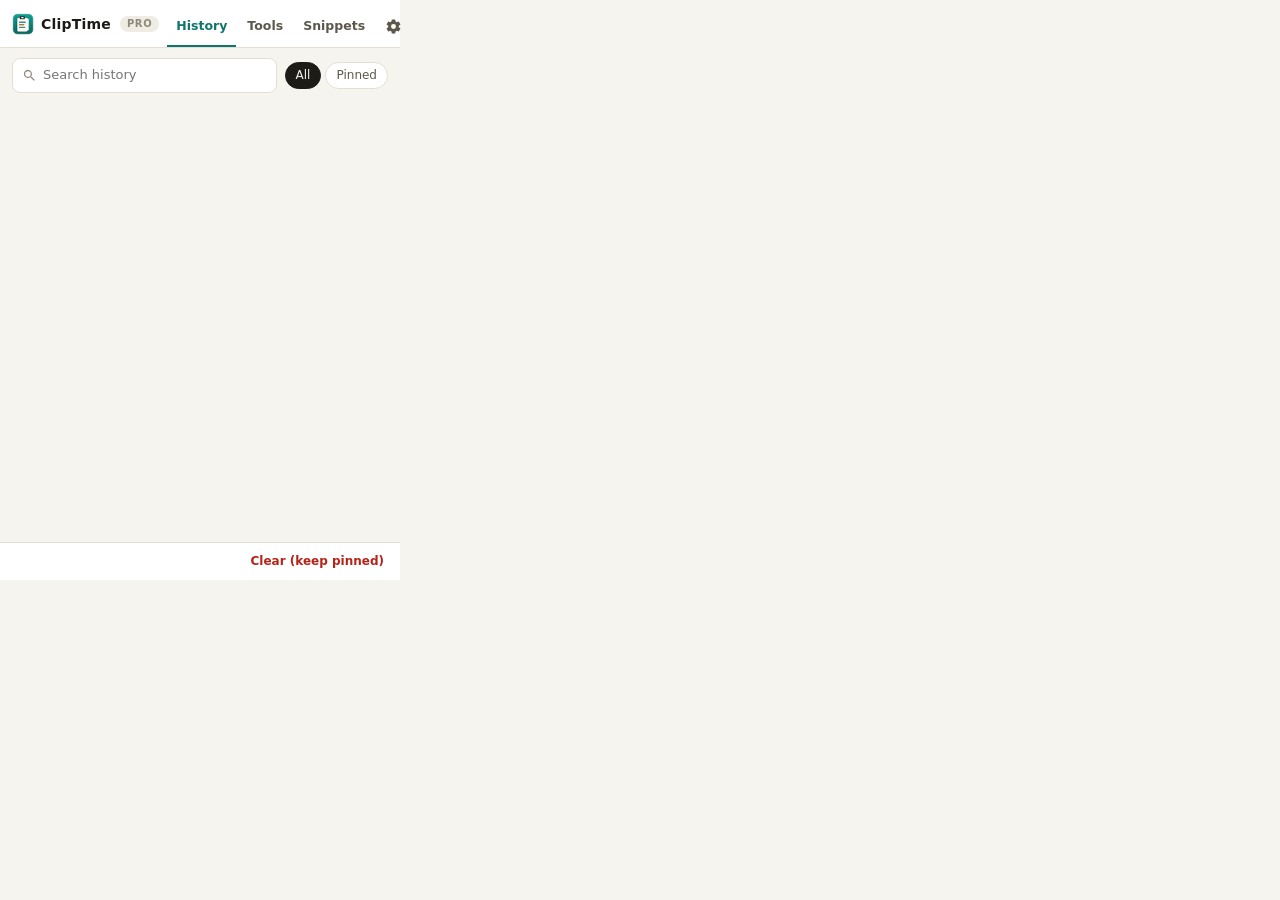
==== extension/popup.html @ b54d1af6 "ClipTime v1.2.0 — clipboard history, text tools, snippets, Pro licensing Co-Authored-By: Claude Opus" ====
<!doctype html>
<html>
<head>
  <meta charset="utf-8">
  <meta name="viewport" content="width=device-width, initial-scale=1">
  <title>ClipTime</title>
  <link rel="stylesheet" href="popup.css">
</head>
<body>
<div class="app">
  <header class="top">
    <div class="brand">
      <img src="icons/icon32.png" alt="" width="22" height="22">
      <span>ClipTime</span>
      <button id="pro-pill" class="pro-pill" type="button">PRO</button>
    </div>
    <nav class="tabs" role="tablist">
      <button role="tab" data-tab="history" class="tab active" data-i18n="tabHistory">History</button>
      <button role="tab" data-tab="tools" class="tab" data-i18n="tabTools">Tools</button>
      <button role="tab" data-tab="snippets" class="tab" data-i18n="tabSnippets">Snippets</button>
      <button role="tab" data-tab="settings" class="tab icon-tab" data-i18n-title="tabSettings" aria-label="Settings">
        <svg viewBox="0 0 24 24" width="17" height="17"><path fill="currentColor" d="M12 15.5A3.5 3.5 0 1 1 12 8.5a3.5 3.5 0 0 1 0 7Zm7.43-2.53c.04-.32.07-.64.07-.97s-.03-.66-.07-.98l2.11-1.65a.5.5 0 0 0 .12-.64l-2-3.46a.5.5 0 0 0-.61-.22l-2.49 1a7.3 7.3 0 0 0-1.69-.98l-.38-2.65A.49.49 0 0 0 14 2h-4a.49.49 0 0 0-.49.42l-.38 2.65c-.61.25-1.17.58-1.69.98l-2.49-1a.5.5 0 0 0-.61.22l-2 3.46a.49.49 0 0 0 .12.64L4.57 11c-.04.32-.07.65-.07.98s.03.65.07.97l-2.11 1.66a.5.5 0 0 0-.12.64l2 3.46c.12.22.39.3.61.22l2.49-1.01c.52.4 1.08.74 1.69.99l.38 2.65c.03.24.24.42.49.42h4c.25 0 .46-.18.49-.42l.38-2.65a7.7 7.7 0 0 0 1.69-.99l2.49 1.01c.23.08.49 0 .61-.22l2-3.46a.5.5 0 0 0-.12-.64l-2.11-1.66Z"/></svg>
      </button>
    </nav>
  </header>

  <!-- HISTORY -->
  <section class="panel active" id="panel-history">
    <div class="toolbar">
      <div class="search">
        <svg viewBox="0 0 24 24" width="15" height="15"><path fill="currentColor" d="M15.5 14h-.79l-.28-.27a6.5 6.5 0 1 0-.7.7l.27.28v.79l5 4.99L20.49 19l-4.99-5Zm-6 0a4.5 4.5 0 1 1 0-9 4.5 4.5 0 0 1 0 9Z"/></svg>
        <input id="hist-search" type="search" data-i18n-placeholder="searchHistory" placeholder="Search history" autocomplete="off">
      </div>
      <div class="chips">
        <button class="chip active" data-filter="all" data-i18n="filterAll">All</button>
        <button class="chip" data-filter="pinned" data-i18n="filterPinned">Pinned</button>
      </div>
    </div>
    <div id="paused-banner" class="banner" hidden>
      <span data-i18n="pausedBanner">Saving is paused.</span>
      <button class="link" id="resume-btn" data-i18n="resume">Resume</button>
    </div>
    <ul id="hist-list" class="list" tabindex="-1"></ul>
    <div id="hist-empty" class="empty" hidden>
      <div class="empty-art">⌘C</div>
      <p data-i18n="emptyHistory">Copy some text in Chrome — it will appear here.</p>
    </div>
    <footer class="foot">
      <span id="hist-count" class="muted"></span>
      <button class="link danger" id="clear-btn" data-i18n="clearUnpinned">Clear (keep pinned)</button>
    </footer>
  </section>

  <!-- TOOLS -->
  <section class="panel" id="panel-tools">
    <div class="tools-body">
      <textarea id="tool-text" spellcheck="false" data-i18n-placeholder="toolPlaceholder" placeholder="Paste or type text here…"></textarea>
      <div class="statline">
        <span id="tool-stats" class="muted"></span>
        <span class="spacer"></span>
        <button class="link" id="tool-paste" data-i18n="paste">Paste</button>
        <button class="link" id="tool-undo" data-i18n="undo" disabled>Undo</button>
        <button class="link" id="tool-clear" data-i18n="clear">Clear</button>
      </div>

      <h3 data-i18n="groupClean">Clean up</h3>
      <div class="btn-grid">
        <button class="tool primary" data-tool="removeBlankLines" data-i18n="toolRemoveBlank">Remove blank lines</button>
        <button class="tool" data-tool="smartClean" data-i18n="toolSmartClean">Smart clean</button>
        <button class="tool" data-tool="collapseBlankLines" data-i18n="toolCollapse">Max 1 blank line</button>
        <button class="tool" data-tool="removeExtraSpaces" data-i18n="toolSpaces">Remove extra spaces</button>
        <button class="tool" data-tool="trimLines" data-i18n="toolTrim">Trim lines</button>
        <button class="tool" data-tool="joinLines" data-i18n="toolJoin">Join into one line</button>
        <button class="tool" data-tool="stripHtml" data-i18n="toolStripHtml">Strip HTML</button>
      </div>

      <h3 data-i18n="groupCase">Case</h3>
      <div class="btn-grid">
        <button class="tool" data-tool="upper">UPPERCASE</button>
        <button class="tool" data-tool="lower">lowercase</button>
        <button class="tool" data-tool="title">Title Case</button>
        <button class="tool" data-tool="sentence">Sentence case</button>
        <button class="tool" data-tool="toggle">tOGGLE cASE</button>
        <button class="tool" data-tool="camel">camelCase</button>
        <button class="tool" data-tool="pascal">PascalCase</button>
        <button class="tool" data-tool="snake">snake_case</button>
        <button class="tool" data-tool="kebab">kebab-case</button>
        <button class="tool" data-tool="constant">CONSTANT_CASE</button>
      </div>

      <h3 data-i18n="groupLines">Lines &amp; numbers</h3>
      <div class="btn-grid">
        <button class="tool" data-tool="sortLines" data-i18n="toolSort">Sort A→Z</button>
        <button class="tool" data-tool="reverseLines" data-i18n="toolReverse">Reverse lines</button>
        <button class="tool" data-tool="uniqueLines" data-i18n="toolUnique">Remove duplicates</button>
        <button class="tool" data-tool="numberLines" data-i18n="toolNumber">Number lines</button>
        <button class="tool" data-tool="removeNumbering" data-i18n="toolUnnumber">Remove numbering</button>
        <button class="tool" data-tool="toBnDigits">123 → ১২৩</button>
        <button class="tool" data-tool="toEnDigits">১২৩ → 123</button>
      </div>
    </div>
    <footer class="foot sticky">
      <button class="btn ghost" id="tool-save-snippet" data-i18n="saveAsSnippet">Save as snippet</button>
      <button class="btn solid" id="tool-copy" data-i18n="copy">Copy</button>
    </footer>
  </section>

  <!-- SNIPPETS -->
  <section class="panel" id="panel-snippets">
    <div class="toolbar">
      <div class="search">
        <svg viewBox="0 0 24 24" width="15" height="15"><path fill="currentColor" d="M15.5 14h-.79l-.28-.27a6.5 6.5 0 1 0-.7.7l.27.28v.79l5 4.99L20.49 19l-4.99-5Zm-6 0a4.5 4.5 0 1 1 0-9 4.5 4.5 0 0 1 0 9Z"/></svg>
        <input id="snip-search" type="search" data-i18n-placeholder="searchSnippets" placeholder="Search snippets" autocomplete="off">
      </div>
      <button class="btn solid small" id="snip-new" data-i18n="newSnippet">+ New</button>
    </div>

    <form id="snip-form" class="snip-form" hidden>
      <input type="hidden" id="snip-id">
      <div class="row2">
        <label><span data-i18n="snipTitle">Title</span><input id="snip-title" maxlength="120"></label>
        <label class="narrow"><span data-i18n="snipTrigger">Shortcut</span><input id="snip-trigger" maxlength="32" placeholder=";addr" spellcheck="false"></label>
      </div>
      <label><span data-i18n="snipText">Text</span><textarea id="snip-text" rows="5" spellcheck="false"></textarea></label>
      <p class="hint" data-i18n="snipHint">Type the shortcut in any text box to insert it. Placeholders: {date} {time} {datetime}</p>
      <div class="form-actions">
        <button type="button" class="btn ghost" id="snip-cancel" data-i18n="cancel">Cancel</button>
        <button type="submit" class="btn solid" data-i18n="save">Save</button>
      </div>
    </form>

    <ul id="snip-list" class="list"></ul>
    <div id="snip-empty" class="empty" hidden>
      <div class="empty-art">✎</div>
      <p data-i18n="emptySnippets">Save text you type often — addresses, replies, signatures.</p>
    </div>
  </section>

  <!-- SETTINGS -->
  <section class="panel" id="panel-settings">
    <div class="settings">
      <div class="set-group pro-card" id="license-card">
        <div class="set-row">
          <span><b>ClipTime Pro</b><small id="lic-status"></small></span>
          <button class="btn solid small" id="lic-buy" data-i18n="buyPro">Buy Pro</button>
        </div>
        <div class="set-col" id="lic-form">
          <small data-i18n="licEnterKey">Paste the license key you received:</small>
          <div class="lic-row">
            <input id="lic-key" spellcheck="false" autocomplete="off" placeholder="CT1-…  /  XXXXXXXX-XXXX-…">
            <button class="btn ghost small" id="lic-activate" data-i18n="activate">Activate</button>
          </div>
        </div>
        <div class="set-row" id="lic-active" hidden>
          <span><small id="lic-owner"></small></span>
          <button class="link danger" id="lic-remove" data-i18n="licRemove">Remove key</button>
        </div>
      </div>
      <div class="set-group">
        <label class="set-row">
          <span><b data-i18n="setCapture">Save what I copy</b><small data-i18n="setCaptureHint">Records text copied or cut on web pages.</small></span>
          <input type="checkbox" class="switch" id="set-capture">
        </label>
        <label class="set-row">
          <span><b data-i18n="setSystem">Also save other apps' copies</b><small data-i18n="setSystemHint">When this popup opens, saves what's on the clipboard (e.g. copied from Word).</small></span>
          <input type="checkbox" class="switch" id="set-system">
        </label>
        <label class="set-row">
          <span><b data-i18n="setExpand">Snippet shortcuts</b><small data-i18n="setExpandHint">Type ;shortcut in a text box to insert a snippet.</small></span>
          <input type="checkbox" class="switch" id="set-expand">
        </label>
      </div>

      <div class="set-group">
        <label class="set-row">
          <span><b data-i18n="setRetention">Keep history for</b><small data-i18n="setRetentionHint">Pinned items are never deleted.</small></span>
          <select id="set-retention">
            <option value="1">1</option>
            <option value="7">7</option>
            <option value="15">15</option>
            <option value="30">30</option>
            <option value="60">60</option>
            <option value="90">90</option>
            <option value="365">365</option>
            <option value="0">∞</option>
          </select>
        </label>
        <label class="set-row">
          <span><b data-i18n="setMax">Maximum items</b><small data-i18n="setMaxHint">Oldest unpinned items are removed first.</small></span>
          <select id="set-max">
            <option value="200">200</option>
            <option value="500">500</option>
            <option value="1000">1000</option>
            <option value="2000">2000</option>
            <option value="5000">5000</option>
            <option value="10000">10000</option>
          </select>
        </label>
      </div>

      <div class="set-group">
        <label class="set-col">
          <b data-i18n="setIgnore">Never save from these sites</b>
          <small data-i18n="setIgnoreHint">One domain per line, e.g. mybank.com</small>
          <textarea id="set-ignore" rows="3" spellcheck="false" placeholder="mybank.com"></textarea>
        </label>
      </div>

      <div class="set-group">
        <div class="set-row">
          <span><b data-i18n="setShortcut">Keyboard shortcut</b><small id="shortcut-now"></small></span>
          <button class="btn ghost small" id="open-shortcuts" data-i18n="change">Change</button>
        </div>
        <div class="set-row">
          <span><b data-i18n="setBackup">Backup</b><small data-i18n="setBackupHint">History + snippets as a JSON file.</small></span>
          <span class="btns">
            <button class="btn ghost small" id="export-btn" data-i18n="export">Export</button>
            <button class="btn ghost small" id="import-btn" data-i18n="import">Import</button>
            <input type="file" id="import-file" accept="application/json,.json" hidden>
          </span>
        </div>
        <div class="set-row">
          <span><b data-i18n="setWipe">Delete everything</b><small data-i18n="setWipeHint">History, pinned items and snippets.</small></span>
          <button class="btn danger small" id="wipe-btn" data-i18n="delete">Delete</button>
        </div>
      </div>
      <p class="privacy" data-i18n="privacyNote">Everything stays on this computer. ClipTime never sends your data anywhere.</p>
    </div>
  </section>

  <div id="toast" class="toast" role="status" aria-live="polite"></div>

  <div id="upgrade" class="modal" hidden>
    <div class="modal-box" role="dialog" aria-modal="true" aria-labelledby="up-title">
      <button class="modal-x" id="up-close" aria-label="Close">×</button>
      <div class="up-badge">PRO</div>
      <h2 id="up-title" data-i18n="upTitle">Unlock ClipTime Pro</h2>
      <p id="up-reason" class="up-reason"></p>
      <ul class="up-list">
        <li data-i18n="upF1">Unlimited history — up to 10,000 items</li>
        <li data-i18n="upF2">Keep history 60, 90, 365 days or forever</li>
        <li data-i18n="upF3">Unlimited snippets and pins</li>
        <li data-i18n="upF4">All text tools: camelCase, snake_case, sort, number lines, Bangla digits, strip HTML</li>
        <li data-i18n="upF5">Backup &amp; restore (export / import)</li>
      </ul>
      <div class="up-price"><span id="up-price"></span> <small data-i18n="upOnce">one-time</small></div>
      <button class="btn solid wide" id="up-buy" data-i18n="buyPro">Buy Pro</button>
      <button class="link" id="up-have-key" data-i18n="upHaveKey">I already have a key</button>
    </div>
  </div>
</div>
<template id="tpl-item">
  <li class="item" tabindex="0">
    <div class="item-main">
      <div class="item-text"></div>
      <div class="item-meta"></div>
    </div>
    <div class="item-actions">
      <button class="ia pin" data-act="pin"><svg viewBox="0 0 24 24" width="15" height="15"><path fill="currentColor" d="M16 9V4h1a1 1 0 0 0 0-2H7a1 1 0 0 0 0 2h1v5a3 3 0 0 1-3 3v2h5.97v7l1 1 1-1v-7H19v-2a3 3 0 0 1-3-3Z"/></svg></button>
      <button class="ia" data-act="clean"><svg viewBox="0 0 24 24" width="15" height="15"><path fill="currentColor" d="M3 5h18v2H3V5Zm0 6h12v2H3v-2Zm0 6h18v2H3v-2Zm16.3-7.7 1.4 1.4-2.3 2.3 2.3 2.3-1.4 1.4-2.3-2.3-2.3 2.3-1.4-1.4 2.3-2.3-2.3-2.3 1.4-1.4 2.3 2.3 2.3-2.3Z"/></svg></button>
      <button class="ia" data-act="tools"><svg viewBox="0 0 24 24" width="15" height="15"><path fill="currentColor" d="M9.4 16.6 4.8 12l4.6-4.6L8 6l-6 6 6 6 1.4-1.4Zm5.2 0 4.6-4.6-4.6-4.6L16 6l6 6-6 6-1.4-1.4Z"/></svg></button>
      <button class="ia del" data-act="delete"><svg viewBox="0 0 24 24" width="15" height="15"><path fill="currentColor" d="M6 19a2 2 0 0 0 2 2h8a2 2 0 0 0 2-2V7H6v12ZM19 4h-3.5l-1-1h-5l-1 1H5v2h14V4Z"/></svg></button>
    </div>
  </li>
</template>
<script type="module" src="popup.js"></script>
</body>
</html>
---- extension/popup.css ----
:root {
  --bg: #f6f4ef;
  --surface: #ffffff;
  --surface-2: #efece4;
  --ink: #1d1b16;
  --ink-2: #5d584c;
  --ink-3: #8f897b;
  --line: #e3dfd4;
  --accent: #0f766e;
  --accent-ink: #ffffff;
  --accent-soft: #d9efec;
  --pin: #b45309;
  --pin-soft: #fdf0dc;
  --danger: #b42318;
  --danger-soft: #fde7e4;
  --radius: 10px;
  --font: "Segoe UI", system-ui, -apple-system, "Noto Sans Bengali", "Nirmala UI", "Hind Siliguri", "Kohinoor Bangla", sans-serif;
  --mono: ui-monospace, "Cascadia Mono", "SF Mono", Consolas, monospace;
  color-scheme: light;
}
@media (prefers-color-scheme: dark) {
  :root {
    --bg: #161512;
    --surface: #201f1b;
    --surface-2: #2a2924;
    --ink: #eeebe3;
    --ink-2: #b4ae9f;
    --ink-3: #7e786b;
    --line: #34322c;
    --accent: #2dd4bf;
    --accent-ink: #062b27;
    --accent-soft: #123b37;
    --pin: #f59e0b;
    --pin-soft: #3a2a10;
    --danger: #f87171;
    --danger-soft: #3b1715;
    color-scheme: dark;
  }
}

* { box-sizing: border-box; }
html, body { margin: 0; }
body {
  width: 400px;
  background: var(--bg);
  color: var(--ink);
  font: 13px/1.45 var(--font);
  -webkit-font-smoothing: antialiased;
}
body.full { width: auto; min-height: 100vh; display: flex; justify-content: center; padding: 24px 16px; }
body.full .app { width: 100%; max-width: 640px; height: auto; min-height: 600px; border: 1px solid var(--line); border-radius: 14px; overflow: hidden; }
body.full .panel { max-height: none; }

button { font: inherit; color: inherit; cursor: pointer; }
button:disabled { opacity: .4; cursor: default; }
input, textarea, select { font: inherit; color: var(--ink); }
:focus-visible { outline: 2px solid var(--accent); outline-offset: 1px; }
[hidden] { display: none !important; }

.app { display: flex; flex-direction: column; height: 580px; background: var(--bg); position: relative; }

/* header */
.top { display: flex; align-items: center; gap: 8px; padding: 10px 10px 0 12px; border-bottom: 1px solid var(--line); background: var(--surface); }
.brand { display: flex; align-items: center; gap: 7px; font-weight: 700; letter-spacing: .2px; padding-bottom: 9px; font-size: 14px; }
.tabs { display: flex; margin-left: auto; gap: 2px; }
.tab { background: none; border: 0; padding: 7px 9px 10px; color: var(--ink-2); border-bottom: 2px solid transparent; font-weight: 600; font-size: 12.5px; }
.tab:hover { color: var(--ink); }
.tab.active { color: var(--accent); border-bottom-color: var(--accent); }
.icon-tab { display: flex; align-items: center; }

.panel { display: none; flex: 1; flex-direction: column; min-height: 0; }
.panel.active { display: flex; }

/* toolbar */
.toolbar { display: flex; gap: 8px; align-items: center; padding: 10px 12px 8px; }
.search { flex: 1; display: flex; align-items: center; gap: 6px; background: var(--surface); border: 1px solid var(--line); border-radius: 8px; padding: 0 9px; color: var(--ink-3); }
.search:focus-within { border-color: var(--accent); }
.search input { flex: 1; border: 0; background: transparent; padding: 7px 0; outline: none; min-width: 0; }
.chips { display: flex; gap: 4px; }
.chip { border: 1px solid var(--line); background: var(--surface); border-radius: 999px; padding: 4px 10px; font-size: 12px; color: var(--ink-2); }
.chip.active { background: var(--ink); color: var(--bg); border-color: var(--ink); }

.banner { margin: 0 12px 8px; padding: 7px 10px; border-radius: 8px; background: var(--pin-soft); color: var(--pin); display: flex; justify-content: space-between; align-items: center; font-weight: 600; }

/* list */
.list { list-style: none; margin: 0; padding: 0 8px 8px; overflow-y: auto; flex: 1; min-height: 0; }
.item { display: flex; gap: 4px; align-items: flex-start; padding: 8px 8px 8px 10px; border-radius: var(--radius); background: var(--surface); border: 1px solid var(--line); margin-bottom: 6px; cursor: pointer; position: relative; transition: border-color .12s, transform .12s; }
.item:hover, .item.kb { border-color: var(--accent); }
.item:active { transform: scale(.995); }
.item.pinned { border-left: 3px solid var(--pin); padding-left: 8px; }
.item-main { flex: 1; min-width: 0; }
.item-text { white-space: pre-wrap; word-break: break-word; display: -webkit-box; -webkit-line-clamp: 3; -webkit-box-orient: vertical; overflow: hidden; font-size: 13px; }
.item.expanded .item-text { -webkit-line-clamp: unset; }
.item-meta { color: var(--ink-3); font-size: 11px; margin-top: 4px; display: flex; gap: 6px; flex-wrap: wrap; }
.item-meta .dot::before { content: "·"; margin-right: 6px; }
.item-meta .exp { color: var(--pin); }
.item-num { position: absolute; left: -1px; top: -1px; font-size: 10px; color: var(--ink-3); }
.item-actions { position: absolute; top: 4px; right: 4px; display: flex; gap: 1px; padding: 2px; border-radius: 8px; background: var(--surface); box-shadow: 0 0 0 1px var(--line), -10px 0 12px -4px var(--surface); opacity: 0; transition: opacity .12s; }
.item-actions .pin { order: 9; }
.item.pinned .item-main { padding-right: 24px; }
.item:hover .item-actions, .item.kb .item-actions, .item:focus-within .item-actions { opacity: 1; }
.item.pinned .item-actions .pin { opacity: 1; color: var(--pin); }
.item.pinned .item-actions { opacity: 1; box-shadow: none; background: transparent; }
.item.pinned:hover .item-actions, .item.pinned.kb .item-actions { box-shadow: 0 0 0 1px var(--line), -10px 0 12px -4px var(--surface); background: var(--surface); }
.item.pinned .item-actions .ia:not(.pin) { display: none; }
.item.pinned:hover .item-actions .ia, .item.pinned.kb .item-actions .ia { display: grid; }
.ia { width: 26px; height: 24px; border: 0; background: transparent; border-radius: 6px; color: var(--ink-3); display: grid; place-items: center; padding: 0; }
.ia:hover { background: var(--surface-2); color: var(--ink); }
.ia.del:hover { color: var(--danger); background: var(--danger-soft); }
.mark { background: var(--accent-soft); color: inherit; border-radius: 2px; }

.snip-item .item-text { -webkit-line-clamp: 2; color: var(--ink-2); font-size: 12px; }
.snip-head { display: flex; gap: 6px; align-items: baseline; margin-bottom: 2px; }
.snip-head b { font-weight: 650; overflow: hidden; text-overflow: ellipsis; white-space: nowrap; }
.kbd { font-family: var(--mono); font-size: 11px; background: var(--surface-2); border: 1px solid var(--line); padding: 0 5px; border-radius: 4px; color: var(--accent); white-space: nowrap; }

.empty { flex: 1; display: flex; flex-direction: column; align-items: center; justify-content: center; text-align: center; color: var(--ink-3); padding: 24px 40px; }
.empty-art { font: 700 26px var(--mono); color: var(--line); border: 2px dashed var(--line); border-radius: 14px; padding: 10px 16px; margin-bottom: 12px; }
.empty p { margin: 0; }

.foot { display: flex; align-items: center; justify-content: space-between; gap: 8px; padding: 8px 12px; border-top: 1px solid var(--line); background: var(--surface); }
.muted { color: var(--ink-3); font-size: 12px; }
.link { white-space: nowrap; background: none; border: 0; padding: 2px 4px; color: var(--accent); font-weight: 600; font-size: 12px; }
.link:hover:not(:disabled) { text-decoration: underline; }
.link.danger { color: var(--danger); }

.btn { border-radius: 8px; padding: 7px 14px; font-weight: 600; border: 1px solid var(--line); background: var(--surface); }
.btn.small { padding: 4px 10px; font-size: 12px; }
.btn.solid { background: var(--accent); color: var(--accent-ink); border-color: var(--accent); }
.btn.solid:hover { filter: brightness(1.07); }
.btn.ghost:hover { border-color: var(--ink-3); }
.btn.danger { color: var(--danger); border-color: var(--danger); background: transparent; }
.btn.danger:hover { background: var(--danger-soft); }

/* tools */
.tools-body { flex: 1; overflow-y: auto; padding: 10px 12px 12px; }
#tool-text { width: 100%; height: 150px; resize: vertical; border: 1px solid var(--line); border-radius: var(--radius); background: var(--surface); padding: 9px 10px; line-height: 1.5; outline: none; }
#tool-text:focus { border-color: var(--accent); }
.statline { display: flex; align-items: center; gap: 2px; margin: 4px 0 2px; }
.spacer { flex: 1; }
.tools-body h3 { font-size: 11px; text-transform: uppercase; letter-spacing: .8px; color: var(--ink-3); margin: 12px 0 6px; font-weight: 700; }
.btn-grid { display: flex; flex-wrap: wrap; gap: 5px; }
.tool { border: 1px solid var(--line); background: var(--surface); border-radius: 7px; padding: 5px 9px; font-size: 12px; }
.tool:hover { border-color: var(--accent); color: var(--accent); }
.tool.primary { background: var(--accent-soft); border-color: transparent; color: var(--accent); font-weight: 650; }
.tool.flash { animation: flash .5s; }
@keyframes flash { 0% { background: var(--accent); color: var(--accent-ink); } 100% {} }
.foot.sticky { justify-content: flex-end; }

/* snippets form */
.snip-form { margin: 0 12px 10px; padding: 10px; background: var(--surface); border: 1px solid var(--accent); border-radius: var(--radius); display: flex; flex-direction: column; gap: 8px; }
.snip-form label { display: flex; flex-direction: column; gap: 3px; font-size: 11.5px; font-weight: 600; color: var(--ink-2); flex: 1; }
.snip-form input, .snip-form textarea { border: 1px solid var(--line); border-radius: 7px; padding: 6px 8px; background: var(--bg); outline: none; font-weight: 400; font-size: 13px; }
.snip-form input:focus, .snip-form textarea:focus { border-color: var(--accent); }
.snip-form textarea { resize: vertical; }
#snip-trigger { font-family: var(--mono); }
.row2 { display: flex; gap: 8px; }
.row2 .narrow { flex: 0 0 110px; }
.hint { margin: 0; font-size: 11px; color: var(--ink-3); }
.form-actions { display: flex; justify-content: flex-end; gap: 6px; }

/* settings */
.settings { overflow-y: auto; padding: 12px; flex: 1; }
.set-group { background: var(--surface); border: 1px solid var(--line); border-radius: var(--radius); margin-bottom: 10px; }
.set-row, .set-col { display: flex; align-items: center; justify-content: space-between; gap: 12px; padding: 10px 12px; border-bottom: 1px solid var(--line); }
.set-col { flex-direction: column; align-items: stretch; gap: 3px; }
.set-group > :last-child { border-bottom: 0; }
.set-row > span:first-child { display: flex; flex-direction: column; }
.set-row b, .set-col b { font-weight: 600; }
.set-row small, .set-col small { color: var(--ink-3); font-size: 11.5px; }
.set-col textarea { margin-top: 4px; border: 1px solid var(--line); border-radius: 7px; padding: 6px 8px; background: var(--bg); resize: vertical; font-family: var(--mono); font-size: 12px; outline: none; }
.set-col textarea:focus { border-color: var(--accent); }
select { border: 1px solid var(--line); border-radius: 7px; padding: 4px 6px; background: var(--bg); }
.btns { display: flex; gap: 6px; }
.privacy { text-align: center; color: var(--ink-3); font-size: 11.5px; margin: 6px 12px 4px; }

.switch { appearance: none; width: 34px; height: 20px; border-radius: 999px; background: var(--line); position: relative; cursor: pointer; flex: none; transition: background .15s; margin: 0; }
.switch::after { content: ""; position: absolute; top: 2px; left: 2px; width: 16px; height: 16px; border-radius: 50%; background: #fff; box-shadow: 0 1px 2px rgba(0,0,0,.25); transition: transform .15s; }
.switch:checked { background: var(--accent); }
.switch:checked::after { transform: translateX(14px); }

/* toast */
.toast { position: absolute; left: 50%; bottom: 56px; transform: translate(-50%, 10px); background: var(--ink); color: var(--bg); padding: 7px 14px; border-radius: 999px; font-weight: 600; font-size: 12.5px; opacity: 0; pointer-events: none; transition: opacity .15s, transform .15s; white-space: nowrap; z-index: 10; }
.toast.show { opacity: 1; transform: translate(-50%, 0); }

::-webkit-scrollbar { width: 8px; }
::-webkit-scrollbar-thumb { background: var(--line); border-radius: 8px; border: 2px solid var(--bg); }

/* ---- Pro ---- */
.pro-pill { border: 0; border-radius: 999px; padding: 1px 7px; font-size: 10px; font-weight: 800; letter-spacing: .6px; background: var(--surface-2); color: var(--ink-3); margin-left: 2px; }
.pro-pill:hover { color: var(--pin); }
body.is-pro .pro-pill { background: var(--pin-soft); color: var(--pin); }
.tool.locked, option.locked { color: var(--ink-3); }
.tool.locked::after { content: " 🔒"; font-size: 10px; }
.pro-card { border-color: var(--pin); background: linear-gradient(180deg, var(--pin-soft), var(--surface) 70%); }
.lic-row { display: flex; gap: 6px; margin-top: 4px; }
.lic-row input { flex: 1; min-width: 0; border: 1px solid var(--line); border-radius: 7px; padding: 5px 8px; background: var(--bg); font-family: var(--mono); font-size: 12px; outline: none; }
.lic-row input:focus { border-color: var(--accent); }
#lic-status.ok { color: var(--accent); font-weight: 600; }
#lic-status.bad { color: var(--danger); }

.modal { position: absolute; inset: 0; background: rgba(20, 18, 14, .45); display: flex; align-items: center; justify-content: center; z-index: 20; padding: 18px; }
.modal-box { position: relative; width: 100%; max-width: 360px; background: var(--surface); border-radius: 14px; padding: 20px 20px 14px; box-shadow: 0 10px 40px rgba(0,0,0,.25); text-align: center; }
.modal-x { position: absolute; top: 6px; right: 8px; border: 0; background: none; font-size: 22px; color: var(--ink-3); line-height: 1; padding: 4px 8px; }
.up-badge { display: inline-block; font-weight: 800; font-size: 11px; letter-spacing: 1px; color: var(--pin); background: var(--pin-soft); padding: 3px 10px; border-radius: 999px; }
.modal-box h2 { font-size: 18px; margin: 10px 0 4px; }
.up-reason { color: var(--danger); font-size: 12px; margin: 0 0 6px; min-height: 0; }
.up-reason:empty { display: none; }
.up-list { text-align: left; margin: 10px 0 12px; padding: 0; list-style: none; }
.up-list li { padding: 4px 0 4px 22px; position: relative; font-size: 12.5px; }
.up-list li::before { content: "✓"; position: absolute; left: 2px; color: var(--accent); font-weight: 800; }
.up-price { font-size: 22px; font-weight: 800; margin-bottom: 10px; }
.up-price small { font-size: 12px; font-weight: 500; color: var(--ink-3); }
.btn.wide { width: 100%; padding: 9px; margin-bottom: 6px; }
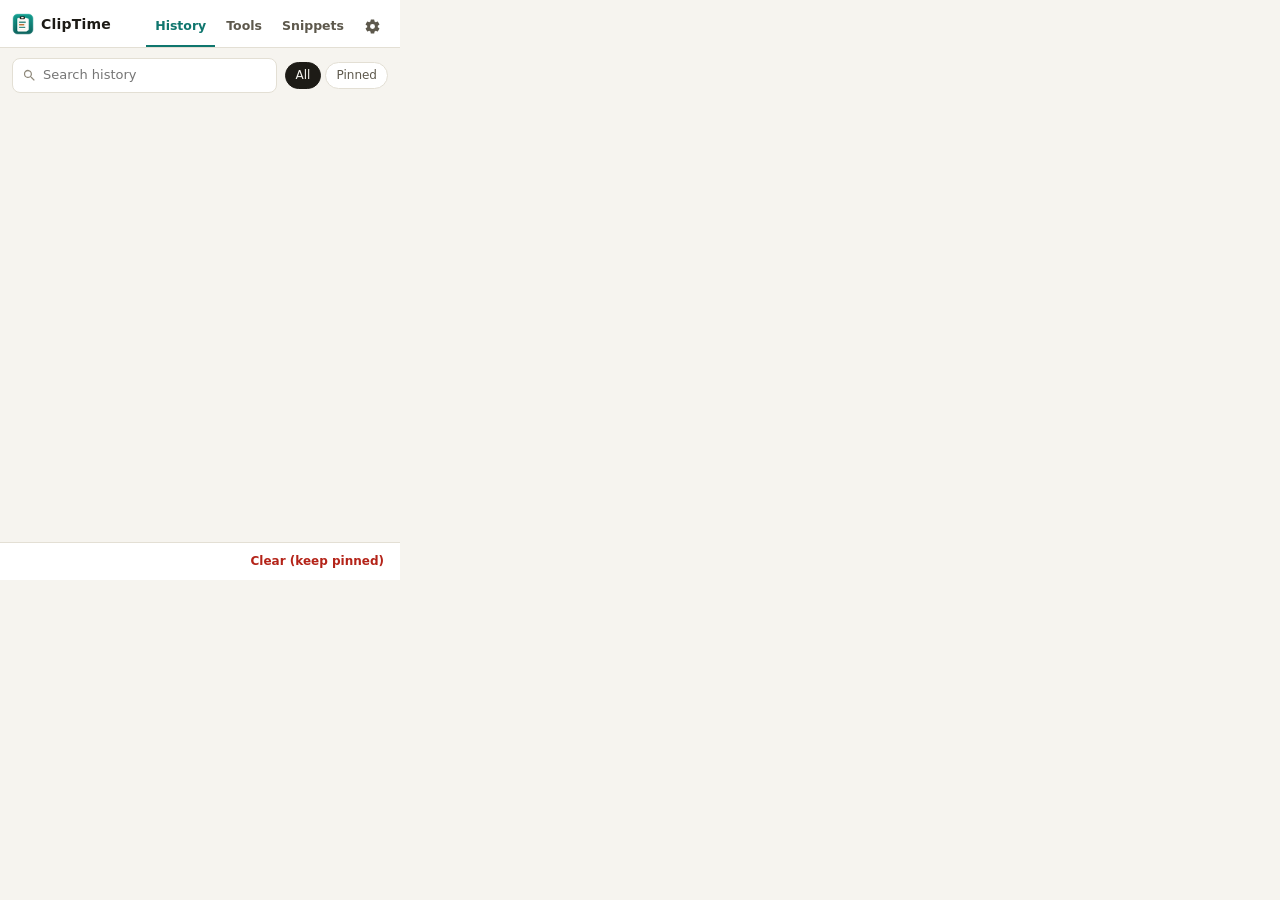
==== commit 98dc94ef: "v1.3.0: make ClipTime completely free and open source - Remove Pro plan, license keys, Lemon Squeezy" ====
--- a/extension/popup.html
+++ b/extension/popup.html
@@ -12,7 +12,6 @@
     <div class="brand">
       <img src="icons/icon32.png" alt="" width="22" height="22">
       <span>ClipTime</span>
-      <button id="pro-pill" class="pro-pill" type="button">PRO</button>
     </div>
     <nav class="tabs" role="tablist">
       <button role="tab" data-tab="history" class="tab active" data-i18n="tabHistory">History</button>
@@ -139,23 +138,6 @@
   <!-- SETTINGS -->
   <section class="panel" id="panel-settings">
     <div class="settings">
-      <div class="set-group pro-card" id="license-card">
-        <div class="set-row">
-          <span><b>ClipTime Pro</b><small id="lic-status"></small></span>
-          <button class="btn solid small" id="lic-buy" data-i18n="buyPro">Buy Pro</button>
-        </div>
-        <div class="set-col" id="lic-form">
-          <small data-i18n="licEnterKey">Paste the license key you received:</small>
-          <div class="lic-row">
-            <input id="lic-key" spellcheck="false" autocomplete="off" placeholder="CT1-…  /  XXXXXXXX-XXXX-…">
-            <button class="btn ghost small" id="lic-activate" data-i18n="activate">Activate</button>
-          </div>
-        </div>
-        <div class="set-row" id="lic-active" hidden>
-          <span><small id="lic-owner"></small></span>
-          <button class="link danger" id="lic-remove" data-i18n="licRemove">Remove key</button>
-        </div>
-      </div>
       <div class="set-group">
         <label class="set-row">
           <span><b data-i18n="setCapture">Save what I copy</b><small data-i18n="setCaptureHint">Records text copied or cut on web pages.</small></span>
@@ -225,29 +207,11 @@
         </div>
       </div>
       <p class="privacy" data-i18n="privacyNote">Everything stays on this computer. ClipTime never sends your data anywhere.</p>
+      <p class="privacy"><span data-i18n="openSource">Free &amp; open source</span> · <a href="https://github.com/niruvai/cliptime" target="_blank" rel="noopener">GitHub</a> · <span id="app-version"></span></p>
     </div>
   </section>
 
   <div id="toast" class="toast" role="status" aria-live="polite"></div>
-
-  <div id="upgrade" class="modal" hidden>
-    <div class="modal-box" role="dialog" aria-modal="true" aria-labelledby="up-title">
-      <button class="modal-x" id="up-close" aria-label="Close">×</button>
-      <div class="up-badge">PRO</div>
-      <h2 id="up-title" data-i18n="upTitle">Unlock ClipTime Pro</h2>
-      <p id="up-reason" class="up-reason"></p>
-      <ul class="up-list">
-        <li data-i18n="upF1">Unlimited history — up to 10,000 items</li>
-        <li data-i18n="upF2">Keep history 60, 90, 365 days or forever</li>
-        <li data-i18n="upF3">Unlimited snippets and pins</li>
-        <li data-i18n="upF4">All text tools: camelCase, snake_case, sort, number lines, Bangla digits, strip HTML</li>
-        <li data-i18n="upF5">Backup &amp; restore (export / import)</li>
-      </ul>
-      <div class="up-price"><span id="up-price"></span> <small data-i18n="upOnce">one-time</small></div>
-      <button class="btn solid wide" id="up-buy" data-i18n="buyPro">Buy Pro</button>
-      <button class="link" id="up-have-key" data-i18n="upHaveKey">I already have a key</button>
-    </div>
-  </div>
 </div>
 <template id="tpl-item">
   <li class="item" tabindex="0">
--- a/extension/popup.css
+++ b/extension/popup.css
@@ -185,30 +185,4 @@
 
 ::-webkit-scrollbar { width: 8px; }
 ::-webkit-scrollbar-thumb { background: var(--line); border-radius: 8px; border: 2px solid var(--bg); }
-
-/* ---- Pro ---- */
-.pro-pill { border: 0; border-radius: 999px; padding: 1px 7px; font-size: 10px; font-weight: 800; letter-spacing: .6px; background: var(--surface-2); color: var(--ink-3); margin-left: 2px; }
-.pro-pill:hover { color: var(--pin); }
-body.is-pro .pro-pill { background: var(--pin-soft); color: var(--pin); }
-.tool.locked, option.locked { color: var(--ink-3); }
-.tool.locked::after { content: " 🔒"; font-size: 10px; }
-.pro-card { border-color: var(--pin); background: linear-gradient(180deg, var(--pin-soft), var(--surface) 70%); }
-.lic-row { display: flex; gap: 6px; margin-top: 4px; }
-.lic-row input { flex: 1; min-width: 0; border: 1px solid var(--line); border-radius: 7px; padding: 5px 8px; background: var(--bg); font-family: var(--mono); font-size: 12px; outline: none; }
-.lic-row input:focus { border-color: var(--accent); }
-#lic-status.ok { color: var(--accent); font-weight: 600; }
-#lic-status.bad { color: var(--danger); }
-
-.modal { position: absolute; inset: 0; background: rgba(20, 18, 14, .45); display: flex; align-items: center; justify-content: center; z-index: 20; padding: 18px; }
-.modal-box { position: relative; width: 100%; max-width: 360px; background: var(--surface); border-radius: 14px; padding: 20px 20px 14px; box-shadow: 0 10px 40px rgba(0,0,0,.25); text-align: center; }
-.modal-x { position: absolute; top: 6px; right: 8px; border: 0; background: none; font-size: 22px; color: var(--ink-3); line-height: 1; padding: 4px 8px; }
-.up-badge { display: inline-block; font-weight: 800; font-size: 11px; letter-spacing: 1px; color: var(--pin); background: var(--pin-soft); padding: 3px 10px; border-radius: 999px; }
-.modal-box h2 { font-size: 18px; margin: 10px 0 4px; }
-.up-reason { color: var(--danger); font-size: 12px; margin: 0 0 6px; min-height: 0; }
-.up-reason:empty { display: none; }
-.up-list { text-align: left; margin: 10px 0 12px; padding: 0; list-style: none; }
-.up-list li { padding: 4px 0 4px 22px; position: relative; font-size: 12.5px; }
-.up-list li::before { content: "✓"; position: absolute; left: 2px; color: var(--accent); font-weight: 800; }
-.up-price { font-size: 22px; font-weight: 800; margin-bottom: 10px; }
-.up-price small { font-size: 12px; font-weight: 500; color: var(--ink-3); }
-.btn.wide { width: 100%; padding: 9px; margin-bottom: 6px; }
+.privacy a { color: var(--accent); }
